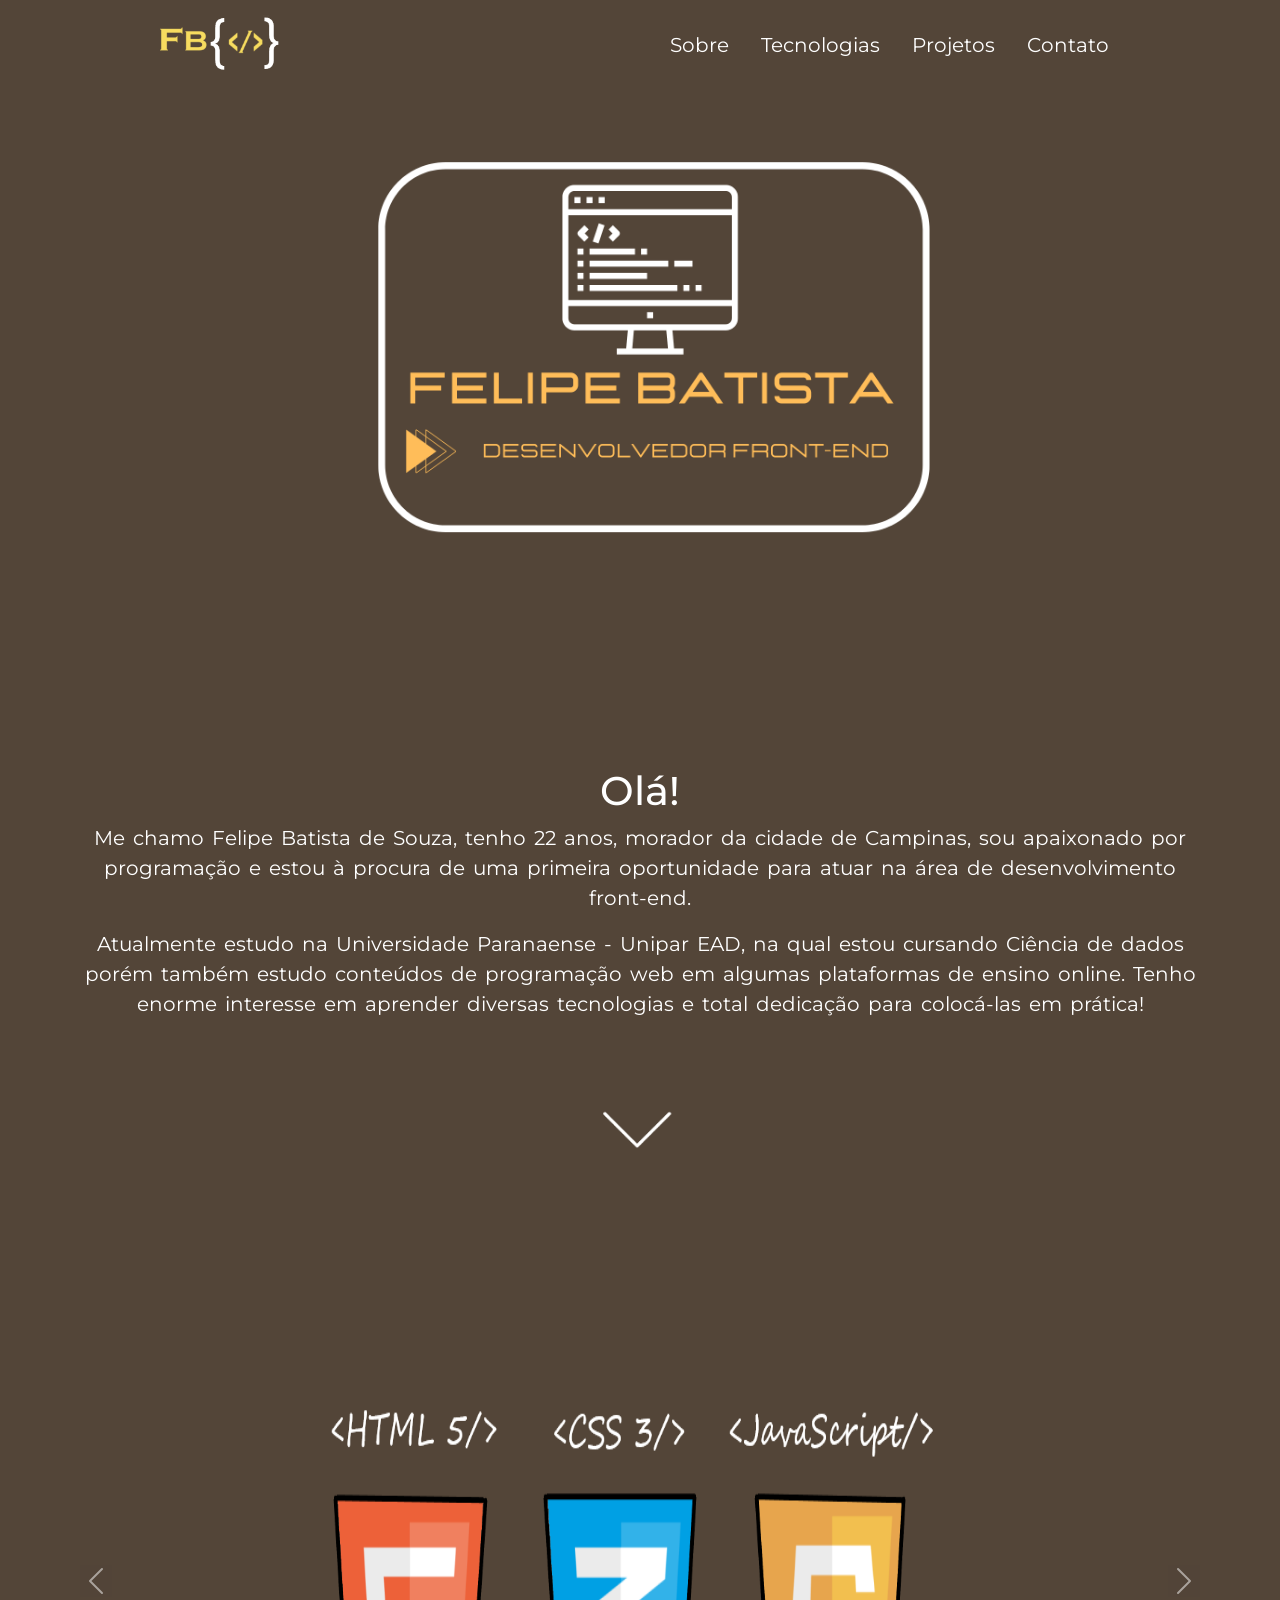
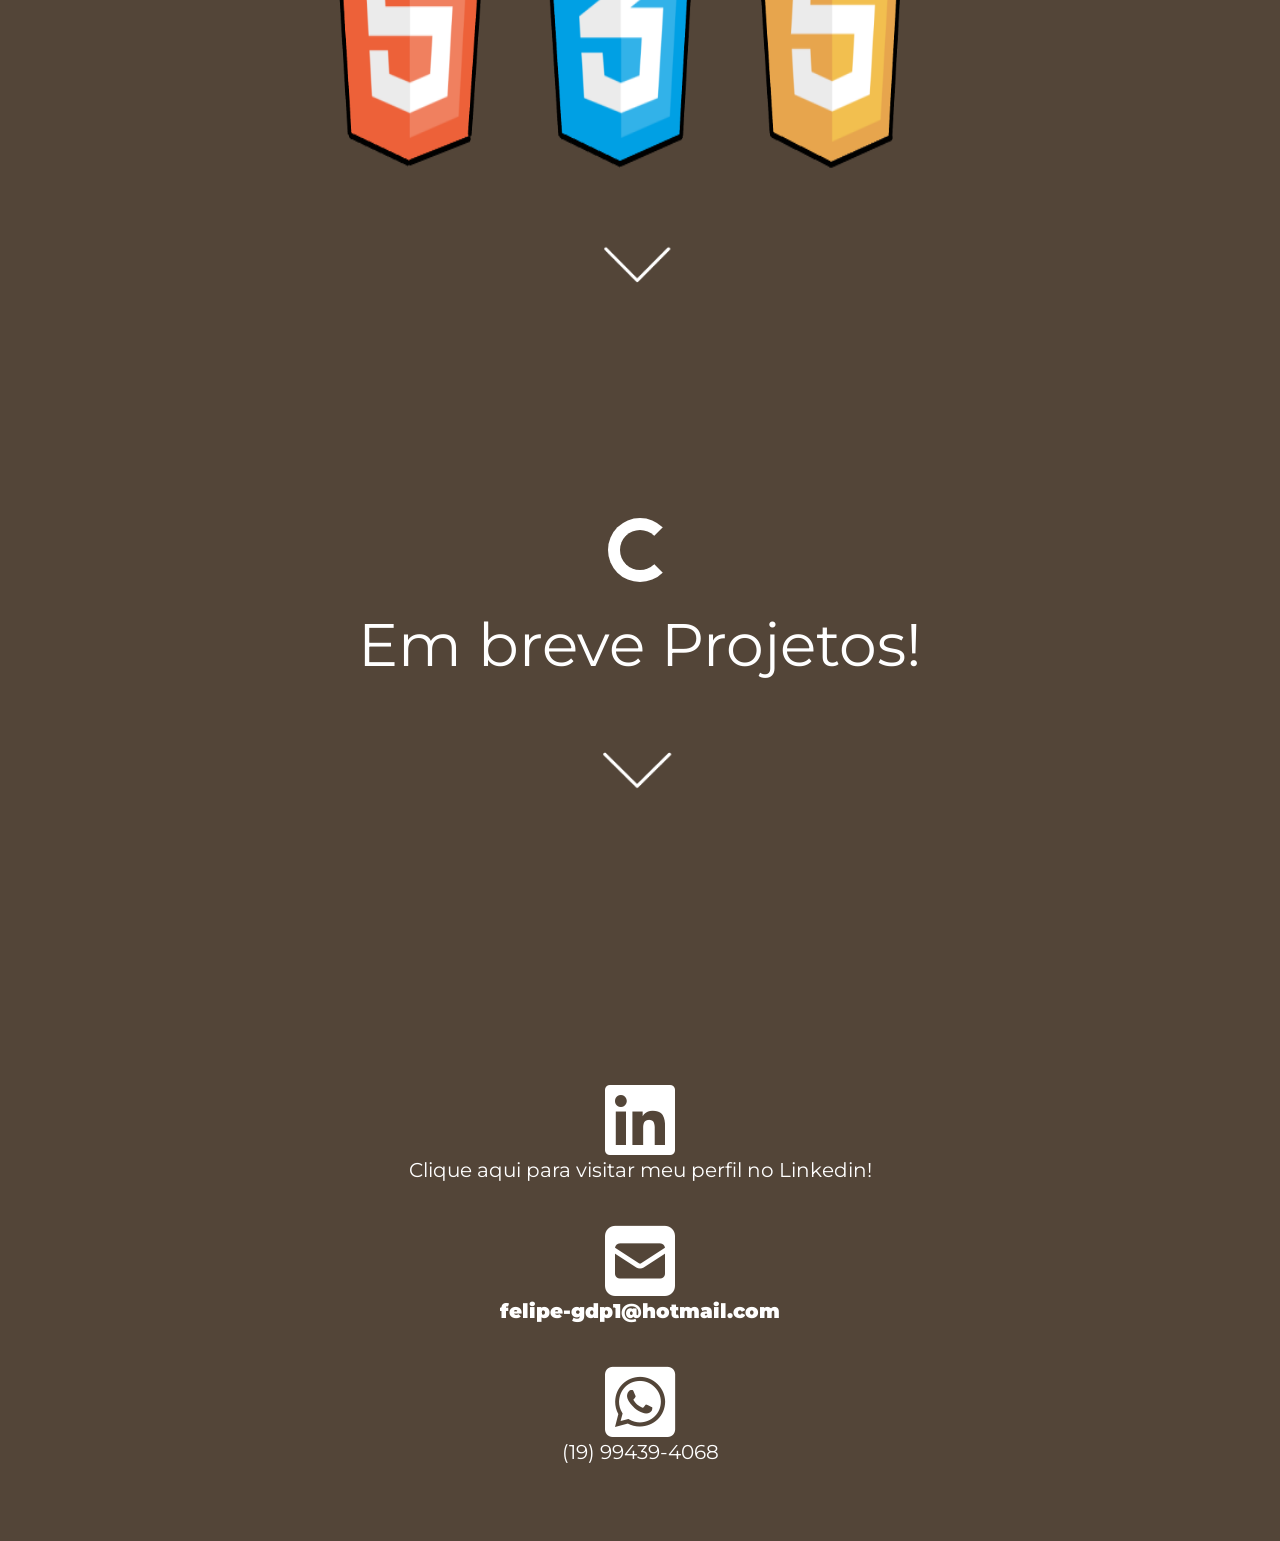
==== index.html @ 4b080d8e "ajuste da imagem do carrossel 1" ====
<!DOCTYPE html>
<html lang="pt-br">
<head>
    <meta charset="UTF-8">
    <meta http-equiv="X-UA-Compatible" content="IE=edge">
    <meta name="viewport" content="width=device-width, initial-scale=1.0">
    <!-- link CSS -->
    <link rel="stylesheet" href="./css/style.css">
    <!-- CSS Bootstrap -->
    <link href="https://cdn.jsdelivr.net/npm/bootstrap@5.1.3/dist/css/bootstrap.min.css" rel="stylesheet" integrity="sha384-1BmE4kWBq78iYhFldvKuhfTAU6auU8tT94WrHftjDbrCEXSU1oBoqyl2QvZ6jIW3" crossorigin="anonymous">
    <!-- Font Awesome -->
    <link rel="stylesheet" href="./fontawesome/css/all.min.css">
    <!-- Lib Text CSS-->
    <link rel="stylesheet" href="https://unpkg.com/aos@next/dist/aos.css" />
    <script src="./index.js" defer></script>
    <title>Felipe Batista</title>
</head>
<body>
    <header id="home" class="header" data-aos="fade-down" data-aos-duration="2000">
            <a class="navbar-brand logo" href="curriculo.html" >
              <img src="./images/LOGO.FELIPE_resized 2.png" alt="logoFelipe" class="logoFelipe img-fluid">
            </a>
            <nav class="navbar" >
                  <ul class="nav justify-content-end">
                    <li class="nav-item">
                      <a class="nav-link" href="#about">Sobre</a>
                    </li>
                    <li class="nav-item">
                      <a class="nav-link" href="#technologies">Tecnologias</a>
                    </li>
                    <li class="nav-item">
                      <a class="nav-link" href="#projects">Projetos</a>
                    </li>
                    <li class="nav-item">
                      <a class="nav-link" href="#contact">Contato</a>
                    </li>
                  </ul>              
            </nav>
    </header>

    <!-- Imagem de fundo -->
    <div class="container-fluid">
        <div class="container" data-aos="fade-right" data-aos-duration="2000">
            <img src="./images/backgroundCurriculum.png" alt="" class="backgroundImage img-fluid">
        </div>
    </div>

    <!-- Primeira parte da página -->
    <div id="about" class="container-fluid">
        <div class="container">
            <h1 class="text-center" data-aos="fade-right" data-aos-duration="2000">Olá!</h1>
            <p class="text-center aboutFelipe" data-aos="fade-right" data-aos-duration="3000">
            Me chamo Felipe Batista de Souza, tenho 22 anos, morador da cidade de Campinas, sou apaixonado por programação e estou à procura de uma primeira oportunidade para atuar na área de desenvolvimento front-end.
            </p>
            <p class="text-center aboutFelipe" data-aos="fade-right" data-aos-duration="3000">
                Atualmente estudo na Universidade Paranaense - Unipar EAD, na qual estou cursando Ciência de dados porém também estudo conteúdos de programação web em algumas plataformas de ensino online. Tenho enorme interesse em aprender diversas tecnologias e total dedicação para colocá-las em prática!
            </p>
        </div>
        <div class="container text-center" data-aos="fade-right" data-aos-duration="2000">
          <a href="#technologies">
            <img src="./images/arrowDown.gif" alt="arrowDown" class="arrowDown">
          </a>
      </div>
        
    </div>

    <!-- Segunda parte da página -->
    <div id="technologies" >
        <div id="carouselExample" class="carousel slide">
            <div class="carousel-inner">
              <div class="carousel-item active">
                <div class="container carouselItem1">
                    <img src="./images/carouselimage.png" class="d-block w-90  carouselImg" alt="..." data-aos="fade-right" data-aos-duration="2000">
                    <div class="container text-center" data-aos="fade-right" data-aos-duration="2000">
                      <a href="#projects">
                          <img src="./images/arrowDown.gif" alt="arrowDown" class="arrowDown">
                      </a>
                  </div>
                </div>
                
              </div>
              <div class="carousel-item">
                <div class="container carouselItem2">
                    <p class="text-center carouselDesc">
                        Aluno do curso Programador Full Stack Javascript da  OneBitCode, onde completei os módulos HTML5, CSS3 (ambos com 2:30 horas), CSS moderno (Media Query, Flexbox e Grid), JavaScript (lógica de programação e DOM). 
                    </p>
                    <p class="text-center carouselDesc">
                        Atualmente estou no meio do módulo de Javascript moderno, aprendendo a deixar o código mais elegante com recursos modernos da linguagem, após isso verei orientação a objetos e ReactJS para poder concluir a trilha de front-end.
                    </p>
                    <div class="container text-center" data-aos="fade-right" data-aos-duration="2000">
                        <a href="#projects">
                            <img src="./images/arrowDown.gif" alt="arrowDown" class="arrowDown">
                        </a>
                    </div>
                </div>
              </div>
              <div class="carousel-item">
                    <div class="container moreTech text-center">
                    <div class="sassDesc">
                      <i class="fa-brands fa-sass sassIcon" ></i>
                      <p>➢ Além das tecnologias já citadas, também tive um módulo de Sass, o qual pratiquei bastante ao longo do mesmo criando páginas para estudo.</p></i>
                    </div>
                    <div class="bootstrapDesc">
                      <i class="fa-brands fa-bootstrap bootstrapIcon" ></i>
                      <p>➢ Após o módulo de Sass tive contato com o Bootstrap, suas classes mais importantes e como utilizá-lo em uma página web.</p>
                      <div class="container text-center" data-aos="fade-right" data-aos-duration="2000">
                        <a href="#projects">
                            <img src="./images/arrowDown.gif" alt="arrowDown" class="arrowDown">
                        </a>
                    </div>
                    </div>
                    
                </div>
              </div>
              <div class="carousel-item">
                <div class="certificateContent text-center">
                  <h1>Certificados:</h1>
                <div class="container techBtn">
                <button type="button" id="button1">➢ HTML5</button>
                <button type="button" id="button2">➢ CSS3</button>
                <button type="button" id="button3">➢ JavaScript</button>
                <button type="button" id="button4">➢ JavaScript DOM</button>
                <button type="button" id="button5">➢ Minicamp programação básica - XP Educação</button>
                <div class="container text-center" data-aos="fade-right" data-aos-duration="2000">
                  <a href="#projects">
                      <img src="./images/arrowDown.gif" alt="arrowDown" class="arrowDown">
                  </a>
                </div>
                <div id="imagemModal" class="modal">
                  <span class="fechar" onclick="closeImage()">&times;</span>
                  <img class="modal-content" id="imagem" alt="imagem">
                </div>
        
                </div>
              </div>
            </div>
            <button class="carousel-control-prev" type="button" data-bs-target="#carouselExample" data-bs-slide="prev">
              <span class="carousel-control-prev-icon" aria-hidden="true"></span>
              <span class="visually-hidden">Previous</span>
            </button>
            <button class="carousel-control-next" type="button" data-bs-target="#carouselExample" data-bs-slide="next">
              <span class="carousel-control-next-icon" aria-hidden="true"></span>
              <span class="visually-hidden">Next</span>
            </button>
          </div>
    </div>

    <!-- Terceira parte da página -->
    <div id="projects" class="container-fluid">
      <div class="containerSpinner text-center" data-aos="fade-down" data-aos-duration="2000">
        <div class="spinner-border" role="status">
          <span class="visually-hidden">Loading...</span>
        </div>
        <p data-aos="fade-right" data-aos-duration="2000">Em breve Projetos!</p>
        <div class="container text-center" data-aos="fade-right" data-aos-duration="2000">
          <a href="#contact">
              <img src="./images/arrowDown.gif" alt="arrowDown" class="arrowDown">
          </a>
      </div>
      </div>
    </div>

    <!-- Última parte do menu -->
    <div id="contact" class="container-fluid">
      <div class="containerContact text-center" data-aos="fade-right" data-aos-duration="2000">
        <div class="contactIcons">
          <i class="fa-brands fa-linkedin linkedinIcon"><p><a href="https://www.linkedin.com/in/felipe-batista-ds" rel="noopener" target="_blank">Clique aqui para visitar meu perfil no Linkedin!</a></p>
          </i>
        </div>
        <div class="contactIcons">
          <i class="fa-solid fa-square-envelope emailIcon"><p>felipe-gdp1@hotmail.com</p></i>
        </div>
        <div class="contactIcons">
          <i class="fa-brands fa-square-whatsapp whatsappIcon">
            <p>(19) 99439-4068</p> 
          </i>
        </div>
      </div>
    </div>                        

    <!-- Script Bootstrap -->
    <script src="https://cdn.jsdelivr.net/npm/bootstrap@5.1.3/dist/js/bootstrap.bundle.min.js" integrity="sha384-ka7Sk0Gln4gmtz2MlQnikT1wXgYsOg+OMhuP+IlRH9sENBO0LRn5q+8nbTov4+1p" crossorigin="anonymous"></script> 

    <!-- Lib Text Script -->
    <script src="https://unpkg.com/aos@next/dist/aos.js"></script>
    <script>
      AOS.init();
    </script>
    
</body>
</html>
---- css/style.css ----
@import url("https://fonts.googleapis.com/css2?family=Montserrat:ital@1&display=swap");
* {
  background-color: #534538;
  color: white;
  box-sizing: border-box;
  margin: 0;
  padding: 0;
  font-family: "Montserrat", sans-sefif;
}

.header {
  width: 100%;
  display: flex;
  justify-content: space-around;
  align-items: center;
  gap: 60px;
  flex-wrap: wrap;
  position: fixed;
  z-index: 1000;
  height: 90px;
}
.header .logo {
  width: 10%;
  height: 60px;
  margin-bottom: 10px;
}
.header .navbar ul li a {
  text-decoration: none;
  color: white;
  font-size: 20px;
  gap: 80px;
  padding-top: 50 px;
}
.header .navbar ul li a:hover {
  border-bottom: white;
}
.header .navbar ul li a:active {
  font-weight: bold;
}

.backgroundImage {
  width: 80%;
  height: 100%;
  margin-left: 10%;
  margin-top: 10%;
}

#about {
  height: 100%;
  padding-top: 12%;
}
#about .aboutFelipe {
  font-size: 20px;
  word-spacing: 3px;
}
#about .arrowDown {
  width: 20%;
  padding-top: 30px;
}

#technologies {
  width: 100%;
  height: 20%;
  padding-top: 60px;
}
#technologies .arrowDown {
  width: 20%;
}

.carouselImg {
  width: 50vw;
  height: 52vh;
  margin-left: 21%;
  margin-top: 8%;
}

.carouselItem2 {
  height: 60vh;
  margin-top: 12%;
}
.carouselItem2 .carouselDesc {
  font-size: 20px;
  padding-top: 10px;
}
.carouselItem2 .arrowDown {
  padding-top: 50px;
}

.moreTech {
  height: 90vh;
  margin-top: 2%;
}
.moreTech .sassIcon {
  font-size: 70px;
}
.moreTech .sassDesc {
  height: 30vh;
  font-size: 18px;
  padding-top: 5%;
  margin: 0;
}
.moreTech .sassDesc p {
  margin: 0;
}
.moreTech .bootstrapIcon {
  font-size: 70px;
}
.moreTech .bootstrapDesc {
  height: 30vh;
  font-size: 18px;
  margin-top: 10px;
}
.moreTech .bootstrapDesc p {
  margin: 0;
}
.moreTech .arrowDown {
  height: 15vh;
  margin-top: 30px;
  width: auto;
}

.certificateContent {
  width: auto;
  height: 90vh;
  display: grid;
  align-items: center;
  justify-content: center;
}
.certificateContent h1 {
  font-size: 40px;
  padding-top: 50px;
  margin-top: 10px;
}

.techBtn {
  display: flex;
  flex-direction: column;
  gap: 10px;
  font-size: 20px;
  margin-bottom: 20%;
}
.techBtn .certificateImage {
  display: none;
  height: 100vh;
}
.techBtn button {
  padding: 8px;
  border: 1px solid;
  border-radius: 9px;
  font-weight: bold;
  width: 50%;
  margin-left: 24%;
}
.techBtn button:hover {
  background-color: white;
  color: black;
  border: 2px solid black;
}
.techBtn .modal {
  display: none;
  position: fixed;
  z-index: 1;
  padding-top: 80px;
  padding-right: 50px;
  padding-left: 50px;
  margin-left: 340px;
  left: 0;
  top: 0;
  width: 100vw;
  max-width: 50%;
  height: 100vh;
  overflow: auto;
  background-color: rgb(0, 0, 0);
  background-color: rgba(0, 0, 0, 0.9);
}
.techBtn .modal-content {
  margin: 0 auto;
  display: block;
  height: auto;
  max-width: 100%;
  text-align: center;
}
.techBtn .fechar {
  color: #fff;
  float: inline-end;
  font-size: 30px;
  font-weight: bold;
  background-color: transparent;
  cursor: pointer;
}
.techBtn .fechar:hover,
.techBtn .fechar:focus {
  color: #999;
  text-decoration: none;
  cursor: pointer;
}

#projects {
  height: 30%;
  font-size: 60px;
  padding-top: 15%;
}
#projects .spinner-border {
  height: 4rem;
  width: 4rem;
  font-size: 50px;
}
#projects .arrowDown {
  width: 20%;
}

#contact {
  height: 40%;
  margin-top: 20%;
}
#contact .containerContact {
  display: flex;
  flex-direction: column;
  gap: 25px;
  font-size: 15px;
  padding-bottom: 5%;
}
#contact .linkedinIcon {
  font-size: 80px;
}
#contact .linkedinIcon p {
  font-size: 20px;
}
#contact .linkedinIcon a {
  text-decoration: none;
  color: white;
}
#contact .linkedinIcon a:hover {
  background-color: white;
  color: black;
  border: 2px solid white;
  border-radius: 15px;
}
#contact .emailIcon {
  font-size: 80px;
}
#contact .emailIcon p {
  font-size: 20px;
}
#contact .whatsappIcon {
  font-size: 80px;
}
#contact .whatsappIcon p {
  font-size: 20px;
}
#contact .whatsappIcon a {
  text-decoration: none;
  color: white;
}
#contact .whatsappIcon a:hover {
  background-color: white;
  color: black;
  border: 2px solid white;
  border-radius: 15px;
}

@media (max-width: 1024px) {
  body {
    overflow-x: hidden;
  }
  .aboutFelipe {
    font-size: 15px !important;
    margin: 0;
  }
  .carouselImg {
    margin-left: 23%;
  }
  .carouselItem2 {
    height: 100vh;
    margin-bottom: auto;
    font-size: 8px !important;
  }
  .carouselItem2 .carouselDesc {
    font-size: 15px;
    width: 50%;
    margin-left: 25%;
  }
  .bootstrapIcon {
    font-size: 80px !important;
    margin: 0 !important;
  }
  .bootstrapDesc {
    height: 80vh;
    width: 80vw;
    margin-top: 20px;
    font-size: 20px !important;
  }
  .sassIcon {
    font-size: 80px !important;
  }
  .sassDesc {
    height: 80vh;
    width: 80vw;
    margin-bottom: 30px;
    font-size: 20px !important;
  }
  .moreTech {
    display: flex;
    flex-direction: column;
    justify-content: space-evenly;
    align-items: center;
    margin-bottom: 20%;
  }
  .certificateContent {
    font-size: 20px;
  }
  .certificateContent h1 {
    font-size: 35px;
  }
  .techBtn {
    gap: 5px;
  }
  .techBtn button {
    padding: 3px;
    font-size: 15px;
    width: 30%;
    margin-left: 35%;
  }
  .modal {
    margin-left: 260px !important;
    padding-top: 100px !important;
  }
  #projects p {
    font-size: 40px;
  }
  #contact {
    height: 100vh;
    padding-top: 10%;
  }
  #contact .containerContact {
    display: flex;
    flex-direction: column;
    gap: 10px;
    font-size: 25px;
  }
  #contact .linkedinIcon {
    font-size: 60px;
  }
  #contact .linkedinIcon p {
    font-size: 20px;
  }
  #contact .linkedinIcon a {
    text-decoration: none;
    color: white;
  }
  #contact .linkedinIcon a:hover {
    background-color: white;
    color: black;
    border: 2px solid white;
    border-radius: 15px;
  }
  #contact .emailIcon {
    font-size: 60px;
  }
  #contact .emailIcon p {
    font-size: 20px;
  }
  #contact .whatsappIcon {
    font-size: 60px;
  }
  #contact .whatsappIcon p {
    font-size: 20px;
  }
  #contact .whatsappIcon a {
    text-decoration: none;
    color: white;
  }
  #contact .whatsappIcon a:hover {
    background-color: white;
    color: black;
    border: 2px solid white;
    border-radius: 15px;
  }
}
@media (max-width: 768px) {
  .header {
    gap: 10px;
    position: absolute;
    height: 60px;
  }
  .header .logoFelipe {
    width: 100%;
    margin-top: 10%;
  }
  .header .nav-link {
    font-size: 10px;
  }
  .backgroundImage {
    margin-top: 20%;
    padding-right: 20px;
  }
  #about {
    height: 100vh;
  }
  #about .aboutFelipe {
    font-size: 15px !important;
    word-spacing: 3px;
  }
  #about .arrowDown {
    width: 20%;
    padding: 0;
  }
  .carousel-inner {
    height: 100vh;
  }
  .carouselItem1 {
    margin: 0;
    padding-bottom: 30%;
    height: 100vh;
    margin-bottom: 20%;
  }
  .carouselImg {
    margin-left: 23%;
    margin-top: 10% !important;
  }
  .carouselItem2 {
    height: 100vh;
    margin: 0;
    margin-top: 8%;
  }
  .carouselItem2 .carouselDesc {
    font-size: 15px;
    width: 80vw;
    padding-left: 60px;
  }
  .sassIcon {
    font-size: 70px !important;
  }
  .bootstrapIcon {
    font-size: 70px !important;
  }
  .sassDesc {
    font-size: 15px !important;
  }
  .bootstrapDesc {
    font-size: 15px !important;
    margin-bottom: auto;
  }
  .techBtn button {
    width: 40vw;
    margin-left: 28%;
  }
  .techBtn button .arrowDown {
    padding: 0;
  }
  .modal {
    margin-left: 200px !important;
    padding: 0 !important;
    padding-top: 40px !important;
  }
  #projects p {
    font-size: 40px;
  }
  #contact {
    margin-top: 30%;
  }
}
@media (max-width: 425px) {
  .header {
    display: grid;
    position: absolute;
  }
  .header .navbar {
    padding-right: 6%;
  }
  .header .logo {
    margin-left: 170px;
    width: 20vw;
  }
  .header .nav-link {
    font-size: 15px;
    width: 40vw;
  }
  .header .nav-link:hover {
    font-size: 20px;
  }
  .backgroundImage {
    width: 100%;
    padding-right: 80px;
    height: 100vh;
    margin-top: 60%;
  }
  #about {
    height: 100vh;
  }
  #about .aboutFelipe {
    font-size: 13px !important;
    word-spacing: 3px;
    padding-top: 10px;
    padding-bottom: 0;
  }
  #about .arrowDown {
    width: 20%;
    padding: 0;
  }
  .carouselImg {
    width: 90vw;
    height: 250px;
    padding-left: 20px;
    margin-top: 15%;
  }
  .carouselItem2 {
    height: 100vh;
    margin-top: 0;
  }
  .carouselItem2 .carouselDesc {
    font-size: 15px;
    width: 80vw;
    padding-right: 7px;
    margin: 0;
  }
  .carouselItem2 .arrowDown {
    padding-bottom: 30%;
  }
  .moreTech {
    margin: 0;
  }
  .sassIcon {
    font-size: 50px;
  }
  .sassDesc {
    font-size: 15px !important;
    margin-bottom: 50px !important;
  }
  .bootstrapIcon {
    font-size: 50px;
  }
  .bootstrapDesc {
    font-size: 15px !important;
    padding-bottom: 60px !important;
  }
  .certificateContent {
    font-size: 20px;
  }
  .certificateContent h1 {
    font-size: 20px;
  }
  .modal {
    margin-left: 0px !important;
    padding: 0 !important;
    padding-top: 40px !important;
    height: 100% !important;
    max-width: 100% !important;
  }
  #projects {
    height: 100vh;
    font-size: 30px;
    padding-top: 80px;
  }
  #projects .spinner-border {
    height: 3rem;
    width: 3rem;
    font-size: 30px;
  }
  #projects .arrowDown {
    width: 20%;
  }
  #contact {
    height: 100vh;
    padding-top: 12%;
  }
  #contact .containerContact {
    display: flex;
    flex-direction: column;
    gap: 10px;
    font-size: 25px;
  }
  #contact .linkedinIcon {
    font-size: 80px;
  }
  #contact .linkedinIcon p {
    font-size: 20px;
  }
  #contact .linkedinIcon a {
    text-decoration: none;
    color: white;
  }
  #contact .linkedinIcon a:hover {
    background-color: white;
    color: black;
    border: 2px solid white;
    border-radius: 15px;
  }
  #contact .emailIcon {
    font-size: 80px;
  }
  #contact .emailIcon p {
    font-size: 20px;
  }
  #contact .whatsappIcon {
    font-size: 80px;
  }
  #contact .whatsappIcon p {
    font-size: 20px;
  }
  #contact .whatsappIcon a {
    text-decoration: none;
    color: white;
  }
  #contact .whatsappIcon a:hover {
    background-color: white;
    color: black;
    border: 2px solid white;
    border-radius: 15px;
  }
}
@media (max-width: 375px) {
  .header {
    position: absolute;
  }
  .header .navbar {
    padding: 0;
  }
  .header .logo {
    margin-left: 130px;
    width: 30vw;
  }
  .header .nav-link {
    font-size: 16px !important;
    width: 20vw;
    margin-right: 100px;
  }
  .backgroundImage {
    height: 100%;
    width: 100%;
    margin-top: 80%;
    padding-right: 20%;
  }
  #about {
    height: 100vh;
    padding-top: 10%;
  }
  #about .aboutFelipe {
    font-size: 14px !important;
    word-spacing: 3px;
    padding-top: 2px;
    padding-bottom: 0;
  }
  #about .arrowDown {
    width: 20%;
    padding-bottom: 10%;
  }
  .carouselImg {
    width: 90%;
    margin-left: 6%;
    height: 250px;
    margin-top: 20%;
  }
  .carouselItem1 .arrowDown {
    margin-top: 30px;
  }
  .carouselItem2 {
    margin-bottom: 30%;
    height: 70vh;
  }
  .carouselItem2 .carouselDesc {
    font-size: 13px;
    width: 80vw;
    padding-right: 10px;
    margin: 0;
  }
  #projects {
    margin-top: 20%;
  }
  #contact {
    height: 80vh;
  }
  #contact .containerContact {
    display: flex;
    flex-direction: column;
    gap: 8px;
  }
  #contact .linkedinIcon {
    font-size: 60px;
  }
  #contact .linkedinIcon p {
    font-size: 15px;
  }
  #contact .linkedinIcon a {
    text-decoration: none;
    color: white;
  }
  #contact .linkedinIcon a:hover {
    background-color: white;
    color: black;
    border: 2px solid white;
    border-radius: 15px;
  }
  #contact .emailIcon {
    font-size: 60px;
  }
  #contact .emailIcon p {
    font-size: 15px;
  }
  #contact .whatsappIcon {
    font-size: 60px;
  }
  #contact .whatsappIcon p {
    font-size: 15px;
  }
  #contact .whatsappIcon a {
    text-decoration: none;
    color: white;
  }
  #contact .whatsappIcon a:hover {
    background-color: white;
    color: black;
    border: 2px solid white;
    border-radius: 15px;
  }
}

/*# sourceMappingURL=style.css.map */
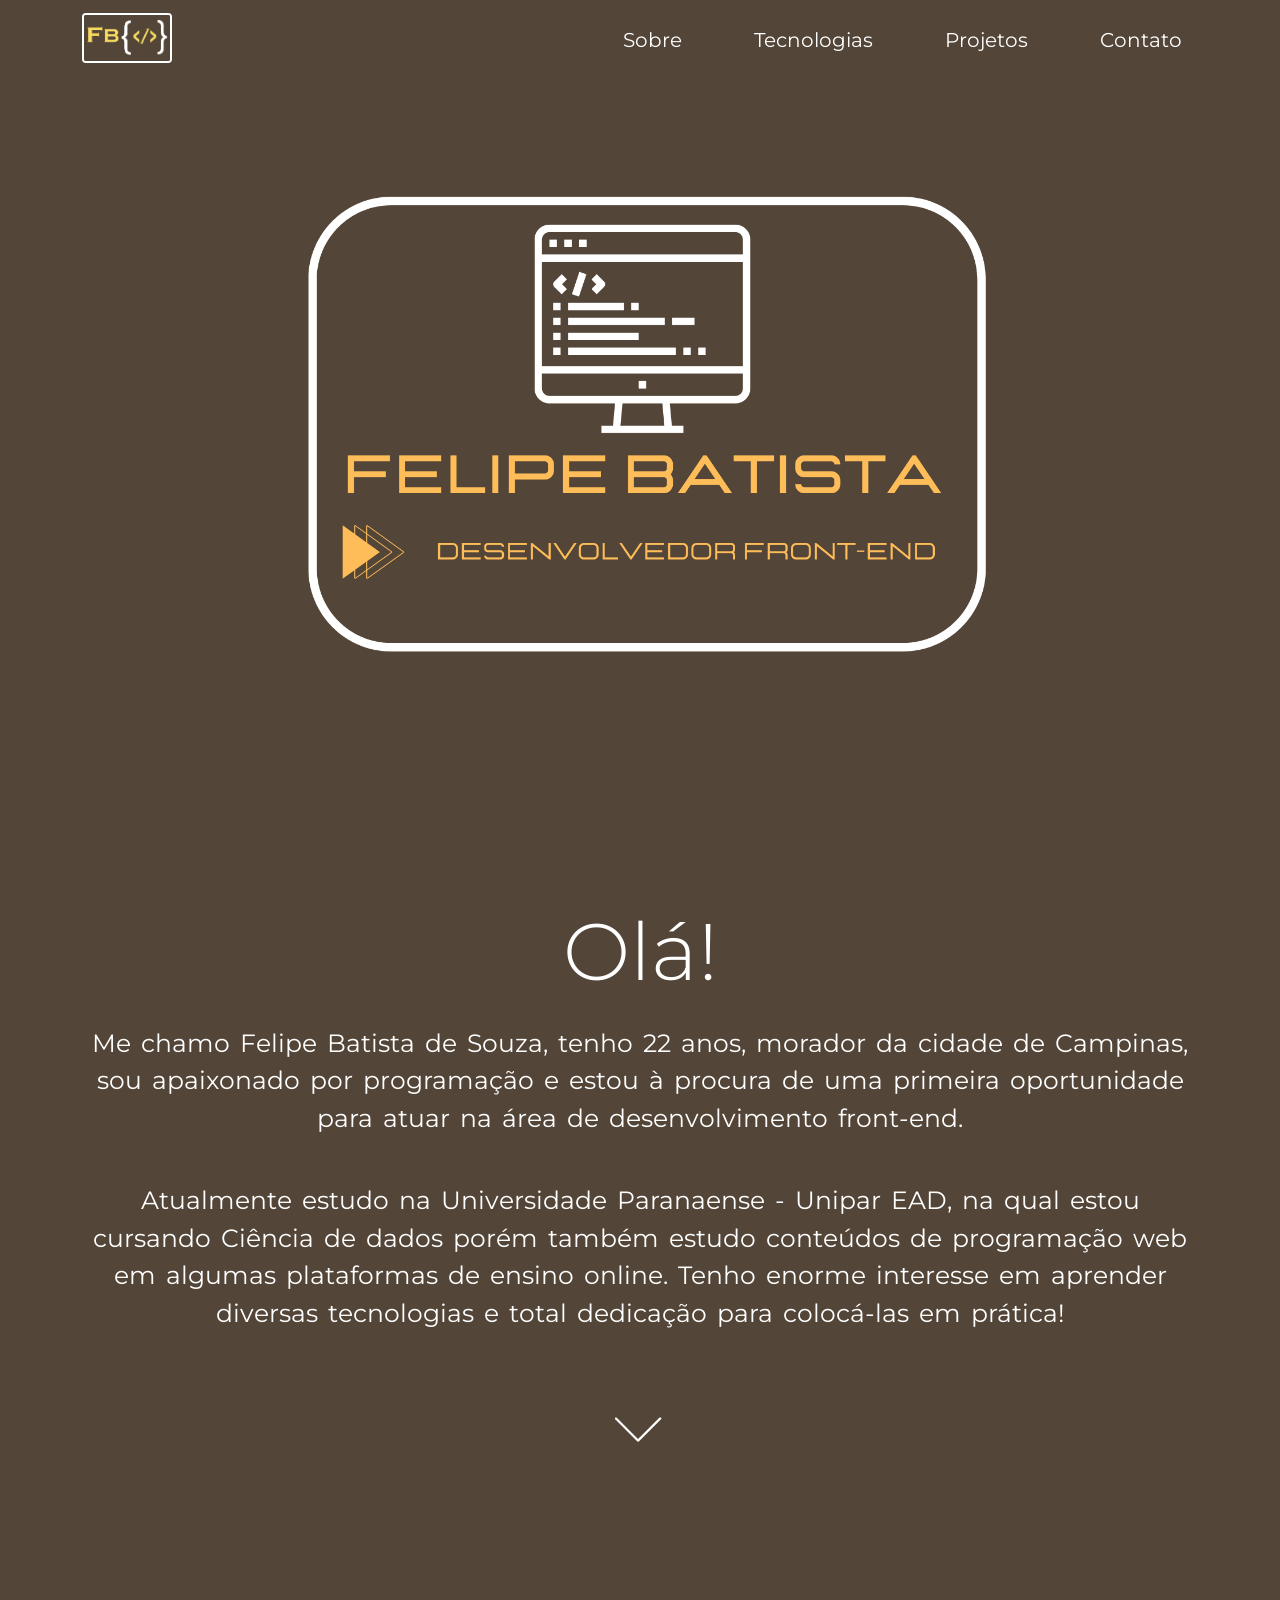
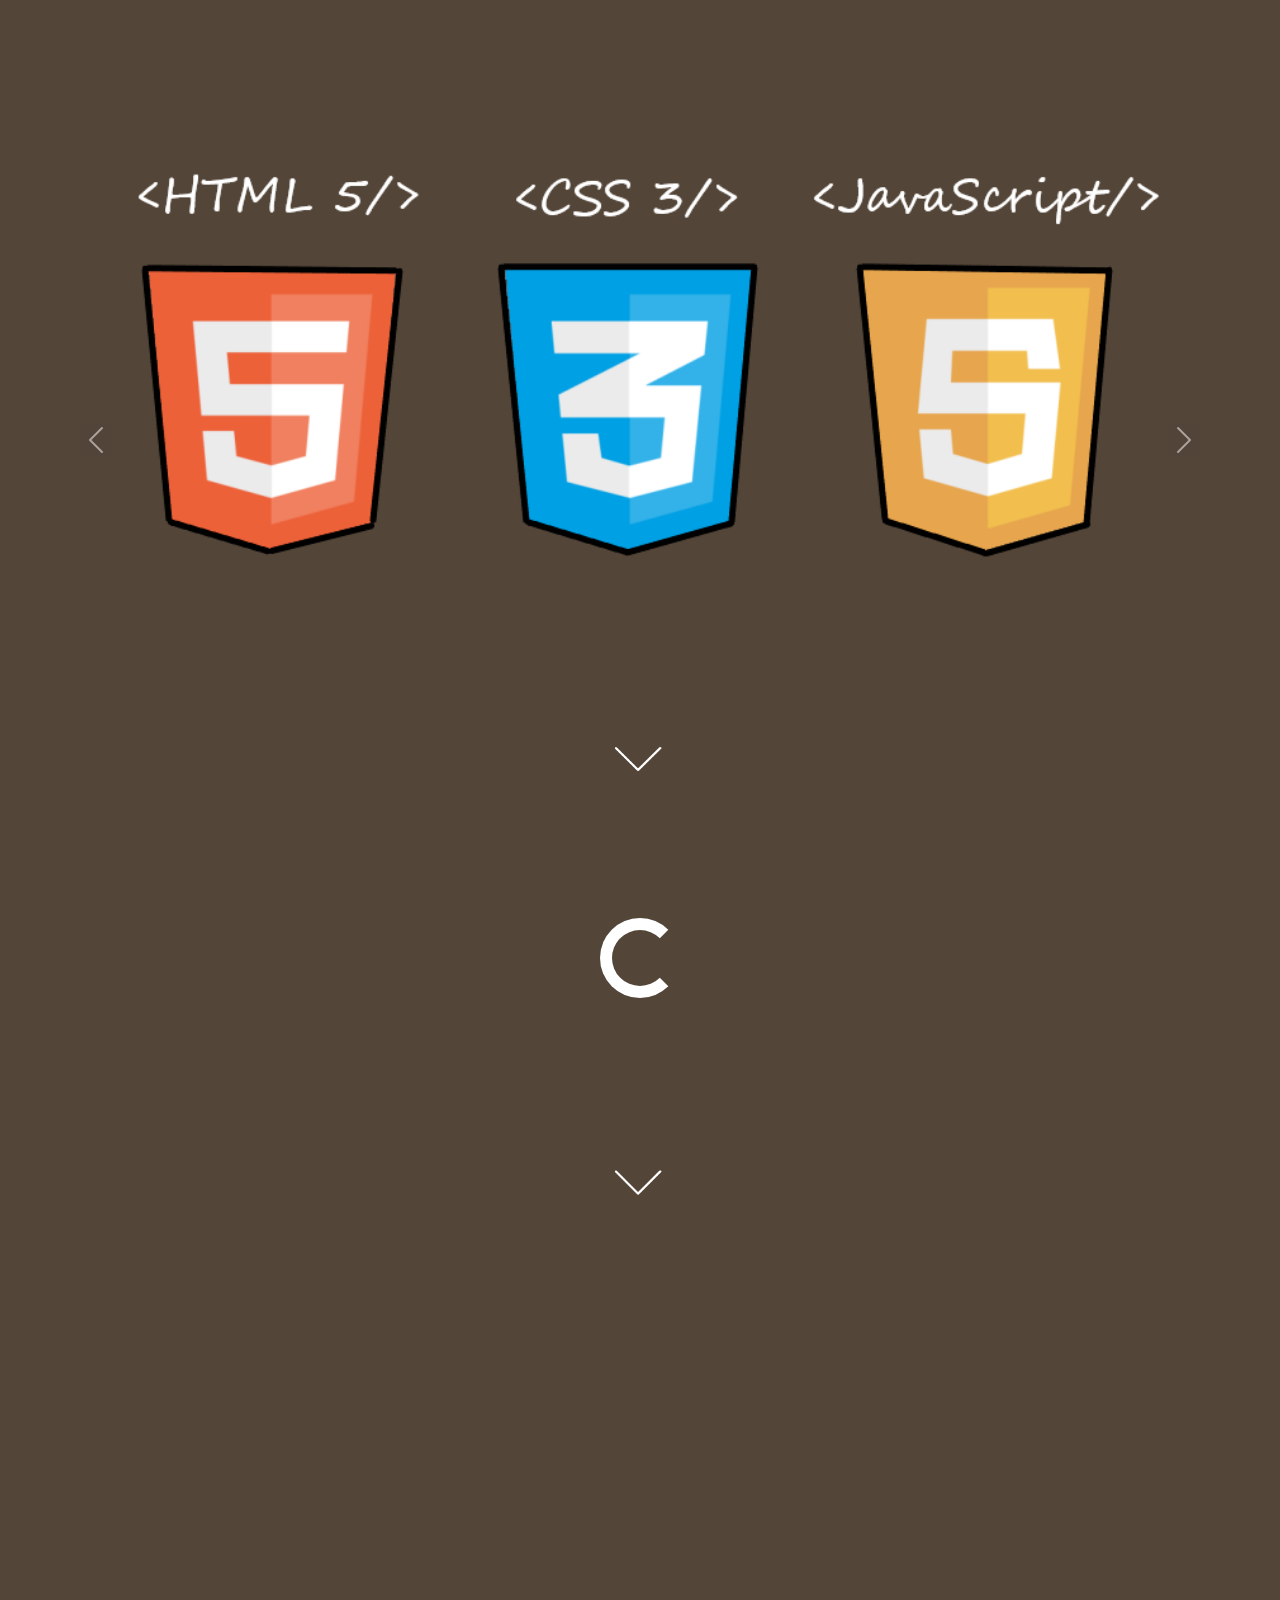
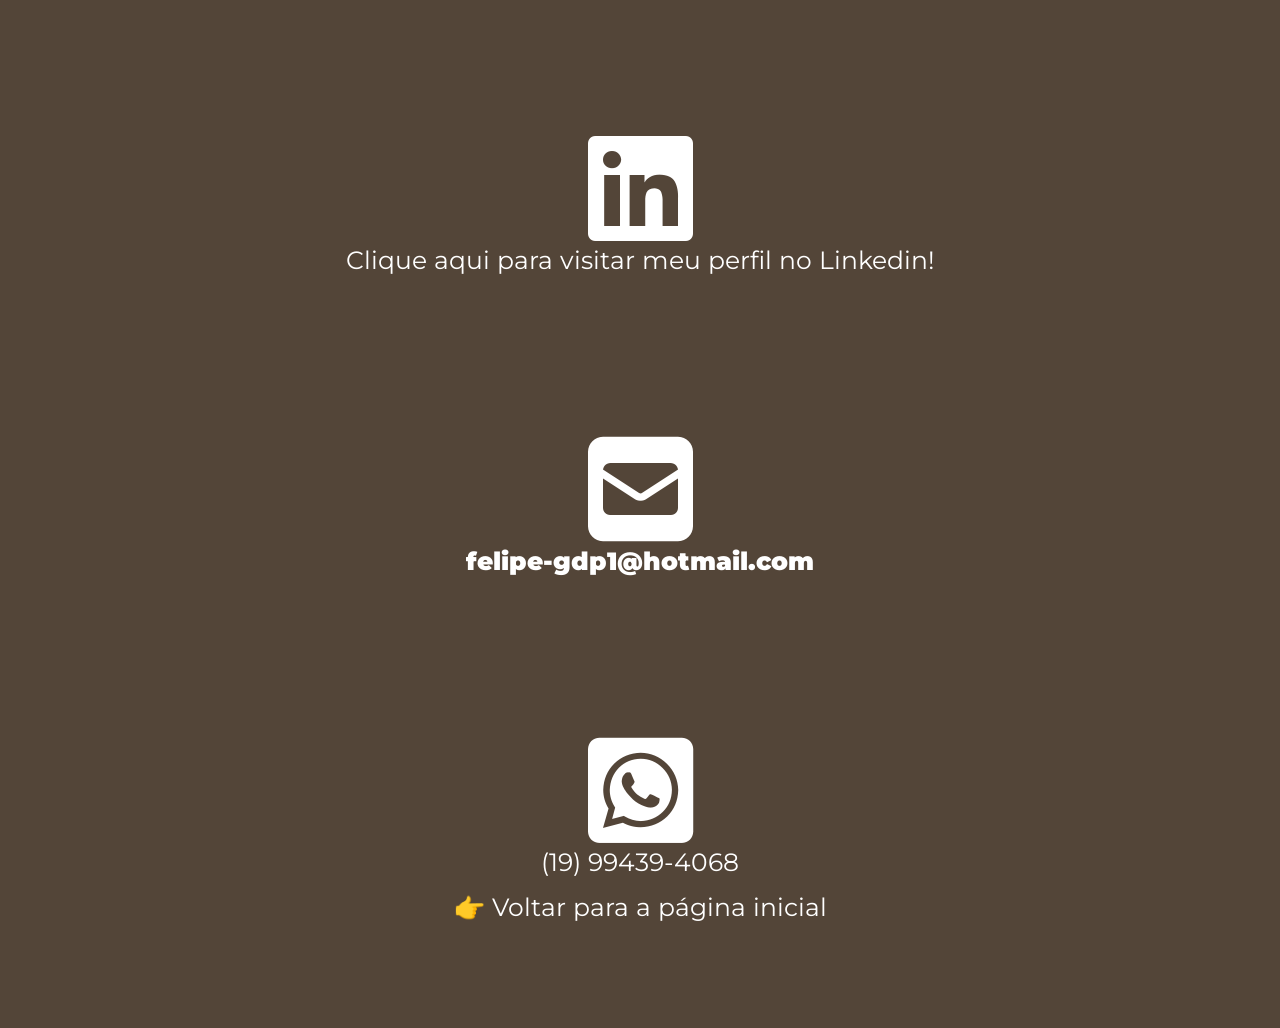
==== commit ab6f3bbe: "Renomeação da pagina html" ====
--- a/index.html
+++ b/index.html
@@ -12,15 +12,15 @@
     <link rel="stylesheet" href="./fontawesome/css/all.min.css">
     <!-- Lib Text CSS-->
     <link rel="stylesheet" href="https://unpkg.com/aos@next/dist/aos.css" />
-    <script src="./index.js" defer></script>
     <title>Felipe Batista</title>
 </head>
 <body>
-    <header id="home" class="header" data-aos="fade-down" data-aos-duration="2000">
-            <a class="navbar-brand logo" href="curriculo.html" >
-              <img src="./images/LOGO.FELIPE_resized 2.png" alt="logoFelipe" class="logoFelipe img-fluid">
-            </a>
-            <nav class="navbar" >
+    <header id="home" class="header">
+            <nav class="navbar" data-aos="fade-down" data-aos-duration="2000">
+                <div class="container">
+                  <a class="navbar-brand logo" href="curriculo.html">
+                    <img src="./images/LOGO.FELIPE_resized 2.png" alt="logoFelipe" class="logoFelipe img-fluid">
+                  </a>
                   <ul class="nav justify-content-end">
                     <li class="nav-item">
                       <a class="nav-link" href="#about">Sobre</a>
@@ -34,7 +34,8 @@
                     <li class="nav-item">
                       <a class="nav-link" href="#contact">Contato</a>
                     </li>
-                  </ul>              
+                  </ul>  
+                </div>
             </nav>
     </header>
 
@@ -45,7 +46,7 @@
         </div>
     </div>
 
-    <!-- Primeira parte da página -->
+    <!-- Primeira parte do menu -->
     <div id="about" class="container-fluid">
         <div class="container">
             <h1 class="text-center" data-aos="fade-right" data-aos-duration="2000">Olá!</h1>
@@ -55,37 +56,36 @@
             <p class="text-center aboutFelipe" data-aos="fade-right" data-aos-duration="3000">
                 Atualmente estudo na Universidade Paranaense - Unipar EAD, na qual estou cursando Ciência de dados porém também estudo conteúdos de programação web em algumas plataformas de ensino online. Tenho enorme interesse em aprender diversas tecnologias e total dedicação para colocá-las em prática!
             </p>
+            <div class="container text-center" data-aos="fade-right" data-aos-duration="2000">
+                <a href="#technologies">
+                  <img src="./images/arrowDown.gif" alt="arrowDown" class="arrowDown">
+                </a>
+            </div>
         </div>
-        <div class="container text-center" data-aos="fade-right" data-aos-duration="2000">
-          <a href="#technologies">
-            <img src="./images/arrowDown.gif" alt="arrowDown" class="arrowDown">
-          </a>
-      </div>
         
     </div>
 
-    <!-- Segunda parte da página -->
-    <div id="technologies" >
+    <!-- Segunda parte do menu -->
+    <div id="technologies" class="container-fluid">
         <div id="carouselExample" class="carousel slide">
             <div class="carousel-inner">
               <div class="carousel-item active">
-                <div class="container carouselItem1">
-                    <img src="./images/carouselimage.png" class="d-block w-90  carouselImg" alt="..." data-aos="fade-right" data-aos-duration="2000">
-                    <div class="container text-center" data-aos="fade-right" data-aos-duration="2000">
-                      <a href="#projects">
-                          <img src="./images/arrowDown.gif" alt="arrowDown" class="arrowDown">
-                      </a>
-                  </div>
+                <div class="container">
+                    <img src="./images/carouselimage.png" class="d-block w-100 carouselImg" alt="..." data-aos="fade-right" data-aos-duration="2000">
                 </div>
-                
+                <div class="container text-center" data-aos="fade-right" data-aos-duration="2000">
+                    <a href="#projects">
+                        <img src="./images/arrowDown.gif" alt="arrowDown" class="arrowDown">
+                    </a>
+                </div>
               </div>
               <div class="carousel-item">
                 <div class="container carouselItem2">
                     <p class="text-center carouselDesc">
-                        Aluno do curso Programador Full Stack Javascript da  OneBitCode, onde completei os módulos HTML5, CSS3 (ambos com 2:30 horas), CSS moderno (Media Query, Flexbox e Grid), JavaScript (lógica de programação e DOM). 
+                        Aluno do curso Programador Full Stack Javascript da  OneBitCode, onde completei os módulos HTML5, CSS3 (ambos com 2:30 horas) e CSS moderno (Media Query, Flexbox e Grid). 
                     </p>
                     <p class="text-center carouselDesc">
-                        Atualmente estou no meio do módulo de Javascript moderno, aprendendo a deixar o código mais elegante com recursos modernos da linguagem, após isso verei orientação a objetos e ReactJS para poder concluir a trilha de front-end.
+                        Atualmente estou no meio do módulo de Javascript, aprimorando a lógica de programação para avançar na manipulação do DOM, orientação a objetos, ReactJS para poder fazer projetos mais completos.
                     </p>
                     <div class="container text-center" data-aos="fade-right" data-aos-duration="2000">
                         <a href="#projects">
@@ -97,41 +97,21 @@
               <div class="carousel-item">
                     <div class="container moreTech text-center">
                     <div class="sassDesc">
-                      <i class="fa-brands fa-sass sassIcon" ></i>
+                      <i class="fa-brands fa-sass sassIcon" >➢</i>
                       <p>➢ Além das tecnologias já citadas, também tive um módulo de Sass, o qual pratiquei bastante ao longo do mesmo criando páginas para estudo.</p></i>
                     </div>
                     <div class="bootstrapDesc">
-                      <i class="fa-brands fa-bootstrap bootstrapIcon" ></i>
-                      <p>➢ Após o módulo de Sass tive contato com o Bootstrap, suas classes mais importantes e como utilizá-lo em uma página web.</p>
-                      <div class="container text-center" data-aos="fade-right" data-aos-duration="2000">
-                        <a href="#projects">
-                            <img src="./images/arrowDown.gif" alt="arrowDown" class="arrowDown">
-                        </a>
+                      <i class="fa-brands fa-bootstrap bootstrapIcon" >➢</i>
+                      <p>Após o módulo de Sass tive contato com o Bootstrap, suas classes mais importantes e como usá-las e juntá-lo com o Sass.</p>
                     </div>
+                    <div class="container text-center" data-aos="fade-right" data-aos-duration="2000">
+                      <a href="#projects">
+                          <img src="./images/arrowDown.gif" alt="arrowDown" class="arrowDown">
+                      </a>
+                  </div>
                     </div>
                     
-                </div>
-              </div>
-              <div class="carousel-item">
-                <div class="certificateContent text-center">
-                  <h1>Certificados:</h1>
-                <div class="container techBtn">
-                <button type="button" id="button1">➢ HTML5</button>
-                <button type="button" id="button2">➢ CSS3</button>
-                <button type="button" id="button3">➢ JavaScript</button>
-                <button type="button" id="button4">➢ JavaScript DOM</button>
-                <button type="button" id="button5">➢ Minicamp programação básica - XP Educação</button>
-                <div class="container text-center" data-aos="fade-right" data-aos-duration="2000">
-                  <a href="#projects">
-                      <img src="./images/arrowDown.gif" alt="arrowDown" class="arrowDown">
-                  </a>
-                </div>
-                <div id="imagemModal" class="modal">
-                  <span class="fechar" onclick="closeImage()">&times;</span>
-                  <img class="modal-content" id="imagem" alt="imagem">
-                </div>
-        
-                </div>
+                
               </div>
             </div>
             <button class="carousel-control-prev" type="button" data-bs-target="#carouselExample" data-bs-slide="prev">
@@ -145,7 +125,7 @@
           </div>
     </div>
 
-    <!-- Terceira parte da página -->
+    <!-- Terceira parte do menu -->
     <div id="projects" class="container-fluid">
       <div class="containerSpinner text-center" data-aos="fade-down" data-aos-duration="2000">
         <div class="spinner-border" role="status">
@@ -173,6 +153,7 @@
         <div class="contactIcons">
           <i class="fa-brands fa-square-whatsapp whatsappIcon">
             <p>(19) 99439-4068</p> 
+            <p><a href="#home">👉 Voltar para a página inicial</a></p>
           </i>
         </div>
       </div>
--- a/css/style.css
+++ b/css/style.css
@@ -2,716 +2,331 @@
 * {
   background-color: #534538;
   color: white;
-  box-sizing: border-box;
-  margin: 0;
+  overflow-x: hidden !important;
+}
+
+.container-fluid {
+  padding: 0 !important;
+  overflow-x: hidden !important;
+}
+
+.header {
+  background-color: #534538;
+  height: 15vh;
+  width: 100%;
+}
+
+.header .logo:hover {
+  background-color: transparent;
+}
+
+.navbar .nav-link {
+  color: white;
+  font-size: 20px;
+  font-family: "Montserrat", sans-sefif;
+  gap: 30px;
+  padding-bottom: 4px;
+}
+
+.navbar a {
+  color: white;
+}
+
+.navbar a:hover {
+  background-color: white;
+  color: black;
+  border-radius: 3px;
+  font-size: 25px;
+}
+
+.navbar ul {
+  gap: 40px;
+}
+
+.logoFelipe {
+  width: 7vw;
+  height: 7vh;
+  border: 2px solid white;
+  border-radius: 4px;
+}
+
+.backgroundImage {
+  height: 80vh;
+  width: 100%;
+  padding-right: 20px;
+}
+
+#about {
+  width: 100vw;
+  height: 100vh;
+  display: flex;
+  flex-direction: column;
+  align-items: center;
+  justify-content: center;
+}
+
+#about h1 {
+  font-size: 80px;
+  font-family: "Montserrat", sans-sefif;
+  margin: 0;
+  padding-top: 0px;
+  font-weight: 300;
+}
+
+.aboutFelipe {
+  font-size: 25px;
+  padding-top: 25px;
+  font-family: "Montserrat", sans-sefif;
+  margin: 0;
+  word-spacing: 3px;
+  padding-bottom: 20px;
+}
+
+.arrowDown {
+  display: inline-block;
+  width: 12vw;
+  margin-top: 15px;
+  padding-top: 20px;
+  padding-bottom: 30px;
+}
+
+#technologies {
+  padding-top: 130px;
+}
+
+.carouselImg {
+  height: 70vh;
+  width: 50vw;
+  padding-left: 30px;
+  padding-bottom: 90px;
+  padding-top: 40px;
+}
+
+.carouselItem2 {
+  width: 70vw;
+  height: 100vh;
+  display: flex;
+  flex-direction: column;
+  align-items: center;
+  justify-content: center;
+}
+
+.carouselDesc {
+  font-family: "Montserrat", sans-sefif;
+  font-size: 30px;
+  word-spacing: 3px;
+}
+
+.moreTech {
+  height: 100%;
+  padding-bottom: 10px;
+  padding-top: 30px;
+  margin: 0;
+}
+
+.sassIcon {
+  height: 30vh;
+  font-size: 120px;
+  padding-left: 20px;
+  padding-top: 0px;
+  overflow-y: hidden;
+  margin: 0;
+}
+
+.bootstrapIcon {
+  height: 30vh;
+  font-size: 120px;
+  padding-left: 20px;
+  padding-top: 0px;
+  overflow-y: hidden;
+  margin: 0;
+}
+
+.moreTech i {
+  height: 30vh;
+  width: 100vw;
+  display: flex;
+  flex-direction: row;
+  justify-content: flex-start;
+  margin: 0;
+}
+
+.moreTech p {
+  height: 100%;
+  width: 60%;
+  font-size: 30px;
+  font-family: "Montserrat", sans-sefif;
+  padding-top: 70px;
+  padding-left: 10px;
+  margin: auto;
+}
+
+#projects {
+  height: 100vh;
+  width: 100vw;
+  display: flex;
+  flex-direction: column;
+  align-items: center;
+  justify-content: center;
+  gap: 50px;
+}
+
+.containerSpinner {
+  height: 80vh;
+  width: 100vw;
+}
+
+.spinner-border {
+  font-size: 50px;
+  width: 5rem !important;
+  height: 5rem !important;
+  border: 0;
   padding: 0;
-  font-family: "Montserrat", sans-sefif;
-}
-
-.header {
+}
+
+#projects p {
+  font-size: 60px;
+  font-family: "Montserrat", sans-sefif;
+  border: 0;
+}
+
+#contact {
+  height: 100%;
   width: 100%;
-  display: flex;
-  justify-content: space-around;
-  align-items: center;
-  gap: 60px;
-  flex-wrap: wrap;
-  position: fixed;
-  z-index: 1000;
-  height: 90px;
-}
-.header .logo {
-  width: 10%;
-  height: 60px;
-  margin-bottom: 10px;
-}
-.header .navbar ul li a {
+}
+
+.containerContact {
+  height: 100vh;
+  display: flex;
+  flex-direction: column;
+  justify-content: center;
+  gap: 3px;
+}
+
+.linkedinIcon {
+  font-size: 120px;
+}
+
+.containerContact p {
+  height: 5vh;
+  font-size: 25px;
+  font-family: "Montserrat", sans-sefif;
+  margin: 0;
+  overflow-y: hidden;
+}
+
+.containerContact a {
   text-decoration: none;
   color: white;
-  font-size: 20px;
-  gap: 80px;
-  padding-top: 50 px;
-}
-.header .navbar ul li a:hover {
-  border-bottom: white;
-}
-.header .navbar ul li a:active {
-  font-weight: bold;
-}
-
-.backgroundImage {
-  width: 80%;
-  height: 100%;
-  margin-left: 10%;
-  margin-top: 10%;
-}
-
-#about {
-  height: 100%;
-  padding-top: 12%;
-}
-#about .aboutFelipe {
-  font-size: 20px;
-  word-spacing: 3px;
-}
-#about .arrowDown {
-  width: 20%;
-  padding-top: 30px;
-}
-
-#technologies {
-  width: 100%;
-  height: 20%;
-  padding-top: 60px;
-}
-#technologies .arrowDown {
-  width: 20%;
-}
-
-.carouselImg {
-  width: 50vw;
-  height: 52vh;
-  margin-left: 21%;
-  margin-top: 8%;
-}
-
-.carouselItem2 {
-  height: 60vh;
-  margin-top: 12%;
-}
-.carouselItem2 .carouselDesc {
-  font-size: 20px;
-  padding-top: 10px;
-}
-.carouselItem2 .arrowDown {
-  padding-top: 50px;
-}
-
-.moreTech {
-  height: 90vh;
-  margin-top: 2%;
-}
-.moreTech .sassIcon {
-  font-size: 70px;
-}
-.moreTech .sassDesc {
-  height: 30vh;
-  font-size: 18px;
-  padding-top: 5%;
-  margin: 0;
-}
-.moreTech .sassDesc p {
-  margin: 0;
-}
-.moreTech .bootstrapIcon {
-  font-size: 70px;
-}
-.moreTech .bootstrapDesc {
-  height: 30vh;
-  font-size: 18px;
-  margin-top: 10px;
-}
-.moreTech .bootstrapDesc p {
-  margin: 0;
-}
-.moreTech .arrowDown {
-  height: 15vh;
-  margin-top: 30px;
-  width: auto;
-}
-
-.certificateContent {
-  width: auto;
-  height: 90vh;
-  display: grid;
-  align-items: center;
-  justify-content: center;
-}
-.certificateContent h1 {
-  font-size: 40px;
-  padding-top: 50px;
-  margin-top: 10px;
-}
-
-.techBtn {
-  display: flex;
-  flex-direction: column;
-  gap: 10px;
-  font-size: 20px;
-  margin-bottom: 20%;
-}
-.techBtn .certificateImage {
-  display: none;
-  height: 100vh;
-}
-.techBtn button {
-  padding: 8px;
-  border: 1px solid;
-  border-radius: 9px;
-  font-weight: bold;
-  width: 50%;
-  margin-left: 24%;
-}
-.techBtn button:hover {
+}
+
+.containerContact a:hover {
   background-color: white;
   color: black;
-  border: 2px solid black;
-}
-.techBtn .modal {
-  display: none;
-  position: fixed;
-  z-index: 1;
-  padding-top: 80px;
-  padding-right: 50px;
-  padding-left: 50px;
-  margin-left: 340px;
-  left: 0;
-  top: 0;
-  width: 100vw;
-  max-width: 50%;
-  height: 100vh;
-  overflow: auto;
-  background-color: rgb(0, 0, 0);
-  background-color: rgba(0, 0, 0, 0.9);
-}
-.techBtn .modal-content {
-  margin: 0 auto;
-  display: block;
-  height: auto;
-  max-width: 100%;
-  text-align: center;
-}
-.techBtn .fechar {
-  color: #fff;
-  float: inline-end;
-  font-size: 30px;
-  font-weight: bold;
-  background-color: transparent;
-  cursor: pointer;
-}
-.techBtn .fechar:hover,
-.techBtn .fechar:focus {
-  color: #999;
-  text-decoration: none;
-  cursor: pointer;
-}
-
-#projects {
-  height: 30%;
-  font-size: 60px;
-  padding-top: 15%;
-}
-#projects .spinner-border {
-  height: 4rem;
-  width: 4rem;
-  font-size: 50px;
-}
-#projects .arrowDown {
-  width: 20%;
-}
-
-#contact {
-  height: 40%;
-  margin-top: 20%;
-}
-#contact .containerContact {
-  display: flex;
-  flex-direction: column;
-  gap: 25px;
-  font-size: 15px;
-  padding-bottom: 5%;
-}
-#contact .linkedinIcon {
-  font-size: 80px;
-}
-#contact .linkedinIcon p {
-  font-size: 20px;
-}
-#contact .linkedinIcon a {
-  text-decoration: none;
-  color: white;
-}
-#contact .linkedinIcon a:hover {
-  background-color: white;
-  color: black;
-  border: 2px solid white;
-  border-radius: 15px;
-}
-#contact .emailIcon {
-  font-size: 80px;
-}
-#contact .emailIcon p {
-  font-size: 20px;
-}
-#contact .whatsappIcon {
-  font-size: 80px;
-}
-#contact .whatsappIcon p {
-  font-size: 20px;
-}
-#contact .whatsappIcon a {
-  text-decoration: none;
-  color: white;
-}
-#contact .whatsappIcon a:hover {
-  background-color: white;
-  color: black;
-  border: 2px solid white;
-  border-radius: 15px;
+}
+
+.emailIcon {
+  font-size: 120px;
+  overflow-y: hidden;
+}
+
+.whatsappIcon {
+  font-size: 120px;
+}
+
+.contactIcons {
+  width: 100vw;
+  height: 100vh;
 }
 
 @media (max-width: 1024px) {
-  body {
-    overflow-x: hidden;
+  .navbar .nav-link {
+    font-size: 15px;
+  }
+  .backgroundImage {
+    width: 80%;
+    margin-left: 100px;
+  }
+  #about {
+    width: auto;
+    height: 80%;
+  }
+  #about h1 {
+    font-size: 30px;
+  }
+  #about p {
+    font-size: 20px;
+  }
+  .carouselImg {
+    width: 80vw;
+    height: 80vh;
+  }
+  .carouselDesc {
+    font-size: 20px;
+    margin-top: auto;
+  }
+  .moreTech p {
+    font-size: 20px;
+  }
+  .sassIcon {
+    font-size: 90px;
+    padding-left: 40px;
+    padding-top: 50px;
+  }
+  .bootstrapIcon {
+    font-size: 90px;
+    padding-left: 40px;
+    padding-top: 50px;
+  }
+}
+@media (max-width: 768px) {
+  .navbar .nav-link {
+    font-size: 15px;
+  }
+  .navbar a:hover {
+    font-size: 20px;
+    color: white;
   }
   .aboutFelipe {
-    font-size: 15px !important;
-    margin: 0;
-  }
-  .carouselImg {
-    margin-left: 23%;
-  }
-  .carouselItem2 {
-    height: 100vh;
-    margin-bottom: auto;
-    font-size: 8px !important;
-  }
-  .carouselItem2 .carouselDesc {
     font-size: 15px;
-    width: 50%;
-    margin-left: 25%;
-  }
-  .bootstrapIcon {
-    font-size: 80px !important;
-    margin: 0 !important;
-  }
-  .bootstrapDesc {
-    height: 80vh;
-    width: 80vw;
-    margin-top: 20px;
-    font-size: 20px !important;
-  }
-  .sassIcon {
-    font-size: 80px !important;
-  }
-  .sassDesc {
-    height: 80vh;
-    width: 80vw;
-    margin-bottom: 30px;
-    font-size: 20px !important;
-  }
-  .moreTech {
-    display: flex;
-    flex-direction: column;
-    justify-content: space-evenly;
-    align-items: center;
-    margin-bottom: 20%;
-  }
-  .certificateContent {
-    font-size: 20px;
-  }
-  .certificateContent h1 {
-    font-size: 35px;
-  }
-  .techBtn {
-    gap: 5px;
-  }
-  .techBtn button {
-    padding: 3px;
-    font-size: 15px;
-    width: 30%;
-    margin-left: 35%;
-  }
-  .modal {
-    margin-left: 260px !important;
-    padding-top: 100px !important;
-  }
-  #projects p {
-    font-size: 40px;
-  }
-  #contact {
-    height: 100vh;
-    padding-top: 10%;
-  }
-  #contact .containerContact {
-    display: flex;
-    flex-direction: column;
-    gap: 10px;
-    font-size: 25px;
-  }
-  #contact .linkedinIcon {
-    font-size: 60px;
-  }
-  #contact .linkedinIcon p {
-    font-size: 20px;
-  }
-  #contact .linkedinIcon a {
-    text-decoration: none;
-    color: white;
-  }
-  #contact .linkedinIcon a:hover {
-    background-color: white;
-    color: black;
-    border: 2px solid white;
-    border-radius: 15px;
-  }
-  #contact .emailIcon {
-    font-size: 60px;
-  }
-  #contact .emailIcon p {
-    font-size: 20px;
-  }
-  #contact .whatsappIcon {
-    font-size: 60px;
-  }
-  #contact .whatsappIcon p {
-    font-size: 20px;
-  }
-  #contact .whatsappIcon a {
-    text-decoration: none;
-    color: white;
-  }
-  #contact .whatsappIcon a:hover {
-    background-color: white;
-    color: black;
-    border: 2px solid white;
-    border-radius: 15px;
-  }
-}
-@media (max-width: 768px) {
-  .header {
-    gap: 10px;
-    position: absolute;
-    height: 60px;
-  }
-  .header .logoFelipe {
-    width: 100%;
-    margin-top: 10%;
-  }
-  .header .nav-link {
-    font-size: 10px;
-  }
-  .backgroundImage {
-    margin-top: 20%;
-    padding-right: 20px;
+    padding-bottom: 10px;
   }
   #about {
     height: 100vh;
   }
-  #about .aboutFelipe {
-    font-size: 15px !important;
-    word-spacing: 3px;
-  }
-  #about .arrowDown {
-    width: 20%;
-    padding: 0;
-  }
-  .carousel-inner {
-    height: 100vh;
-  }
-  .carouselItem1 {
+  #about h1 {
+    font-size: 40px;
+    padding-bottom: 10px;
+  }
+  .arrowDown {
+    display: inline-block;
+    width: 10vw;
+    padding-top: auto;
+  }
+  .carouselImg {
+    height: 80vh;
+  }
+  .carouselDesc {
+    font-size: 20px;
+    width: 80%;
+  }
+  .moreTech {
+    height: 50vh !important;
+    width: 300px;
+    padding: auto;
+  }
+  .sassIcon {
+    font-size: 80px;
+  }
+  .moreTech i {
+    padding-left: 30px;
+  }
+  .moreTech p {
+    font-size: 20px;
+  }
+  .bootstrapIcon {
+    font-size: 80px;
     margin: 0;
-    padding-bottom: 30%;
-    height: 100vh;
-    margin-bottom: 20%;
-  }
-  .carouselImg {
-    margin-left: 23%;
-    margin-top: 10% !important;
-  }
-  .carouselItem2 {
-    height: 100vh;
-    margin: 0;
-    margin-top: 8%;
-  }
-  .carouselItem2 .carouselDesc {
-    font-size: 15px;
-    width: 80vw;
-    padding-left: 60px;
-  }
-  .sassIcon {
-    font-size: 70px !important;
-  }
-  .bootstrapIcon {
-    font-size: 70px !important;
-  }
-  .sassDesc {
-    font-size: 15px !important;
-  }
-  .bootstrapDesc {
-    font-size: 15px !important;
-    margin-bottom: auto;
-  }
-  .techBtn button {
-    width: 40vw;
-    margin-left: 28%;
-  }
-  .techBtn button .arrowDown {
-    padding: 0;
-  }
-  .modal {
-    margin-left: 200px !important;
-    padding: 0 !important;
-    padding-top: 40px !important;
-  }
-  #projects p {
-    font-size: 40px;
-  }
-  #contact {
-    margin-top: 30%;
-  }
-}
-@media (max-width: 425px) {
-  .header {
-    display: grid;
-    position: absolute;
-  }
-  .header .navbar {
-    padding-right: 6%;
-  }
-  .header .logo {
-    margin-left: 170px;
-    width: 20vw;
-  }
-  .header .nav-link {
-    font-size: 15px;
-    width: 40vw;
-  }
-  .header .nav-link:hover {
-    font-size: 20px;
-  }
-  .backgroundImage {
-    width: 100%;
-    padding-right: 80px;
-    height: 100vh;
-    margin-top: 60%;
-  }
-  #about {
-    height: 100vh;
-  }
-  #about .aboutFelipe {
-    font-size: 13px !important;
-    word-spacing: 3px;
-    padding-top: 10px;
-    padding-bottom: 0;
-  }
-  #about .arrowDown {
-    width: 20%;
-    padding: 0;
-  }
-  .carouselImg {
-    width: 90vw;
-    height: 250px;
-    padding-left: 20px;
-    margin-top: 15%;
-  }
-  .carouselItem2 {
-    height: 100vh;
-    margin-top: 0;
-  }
-  .carouselItem2 .carouselDesc {
-    font-size: 15px;
-    width: 80vw;
-    padding-right: 7px;
-    margin: 0;
-  }
-  .carouselItem2 .arrowDown {
-    padding-bottom: 30%;
-  }
-  .moreTech {
-    margin: 0;
-  }
-  .sassIcon {
-    font-size: 50px;
-  }
-  .sassDesc {
-    font-size: 15px !important;
-    margin-bottom: 50px !important;
-  }
-  .bootstrapIcon {
-    font-size: 50px;
-  }
-  .bootstrapDesc {
-    font-size: 15px !important;
-    padding-bottom: 60px !important;
-  }
-  .certificateContent {
-    font-size: 20px;
-  }
-  .certificateContent h1 {
-    font-size: 20px;
-  }
-  .modal {
-    margin-left: 0px !important;
-    padding: 0 !important;
-    padding-top: 40px !important;
-    height: 100% !important;
-    max-width: 100% !important;
-  }
-  #projects {
-    height: 100vh;
-    font-size: 30px;
-    padding-top: 80px;
-  }
-  #projects .spinner-border {
-    height: 3rem;
-    width: 3rem;
-    font-size: 30px;
-  }
-  #projects .arrowDown {
-    width: 20%;
-  }
-  #contact {
-    height: 100vh;
-    padding-top: 12%;
-  }
-  #contact .containerContact {
-    display: flex;
-    flex-direction: column;
-    gap: 10px;
-    font-size: 25px;
-  }
-  #contact .linkedinIcon {
-    font-size: 80px;
-  }
-  #contact .linkedinIcon p {
-    font-size: 20px;
-  }
-  #contact .linkedinIcon a {
-    text-decoration: none;
-    color: white;
-  }
-  #contact .linkedinIcon a:hover {
-    background-color: white;
-    color: black;
-    border: 2px solid white;
-    border-radius: 15px;
-  }
-  #contact .emailIcon {
-    font-size: 80px;
-  }
-  #contact .emailIcon p {
-    font-size: 20px;
-  }
-  #contact .whatsappIcon {
-    font-size: 80px;
-  }
-  #contact .whatsappIcon p {
-    font-size: 20px;
-  }
-  #contact .whatsappIcon a {
-    text-decoration: none;
-    color: white;
-  }
-  #contact .whatsappIcon a:hover {
-    background-color: white;
-    color: black;
-    border: 2px solid white;
-    border-radius: 15px;
-  }
-}
-@media (max-width: 375px) {
-  .header {
-    position: absolute;
-  }
-  .header .navbar {
-    padding: 0;
-  }
-  .header .logo {
-    margin-left: 130px;
-    width: 30vw;
-  }
-  .header .nav-link {
-    font-size: 16px !important;
-    width: 20vw;
-    margin-right: 100px;
-  }
-  .backgroundImage {
-    height: 100%;
-    width: 100%;
-    margin-top: 80%;
-    padding-right: 20%;
-  }
-  #about {
-    height: 100vh;
-    padding-top: 10%;
-  }
-  #about .aboutFelipe {
-    font-size: 14px !important;
-    word-spacing: 3px;
-    padding-top: 2px;
-    padding-bottom: 0;
-  }
-  #about .arrowDown {
-    width: 20%;
-    padding-bottom: 10%;
-  }
-  .carouselImg {
-    width: 90%;
-    margin-left: 6%;
-    height: 250px;
-    margin-top: 20%;
-  }
-  .carouselItem1 .arrowDown {
-    margin-top: 30px;
-  }
-  .carouselItem2 {
-    margin-bottom: 30%;
-    height: 70vh;
-  }
-  .carouselItem2 .carouselDesc {
-    font-size: 13px;
-    width: 80vw;
-    padding-right: 10px;
-    margin: 0;
-  }
-  #projects {
-    margin-top: 20%;
-  }
-  #contact {
-    height: 80vh;
-  }
-  #contact .containerContact {
-    display: flex;
-    flex-direction: column;
-    gap: 8px;
-  }
-  #contact .linkedinIcon {
-    font-size: 60px;
-  }
-  #contact .linkedinIcon p {
-    font-size: 15px;
-  }
-  #contact .linkedinIcon a {
-    text-decoration: none;
-    color: white;
-  }
-  #contact .linkedinIcon a:hover {
-    background-color: white;
-    color: black;
-    border: 2px solid white;
-    border-radius: 15px;
-  }
-  #contact .emailIcon {
-    font-size: 60px;
-  }
-  #contact .emailIcon p {
-    font-size: 15px;
-  }
-  #contact .whatsappIcon {
-    font-size: 60px;
-  }
-  #contact .whatsappIcon p {
-    font-size: 15px;
-  }
-  #contact .whatsappIcon a {
-    text-decoration: none;
-    color: white;
-  }
-  #contact .whatsappIcon a:hover {
-    background-color: white;
-    color: black;
-    border: 2px solid white;
-    border-radius: 15px;
   }
 }
 
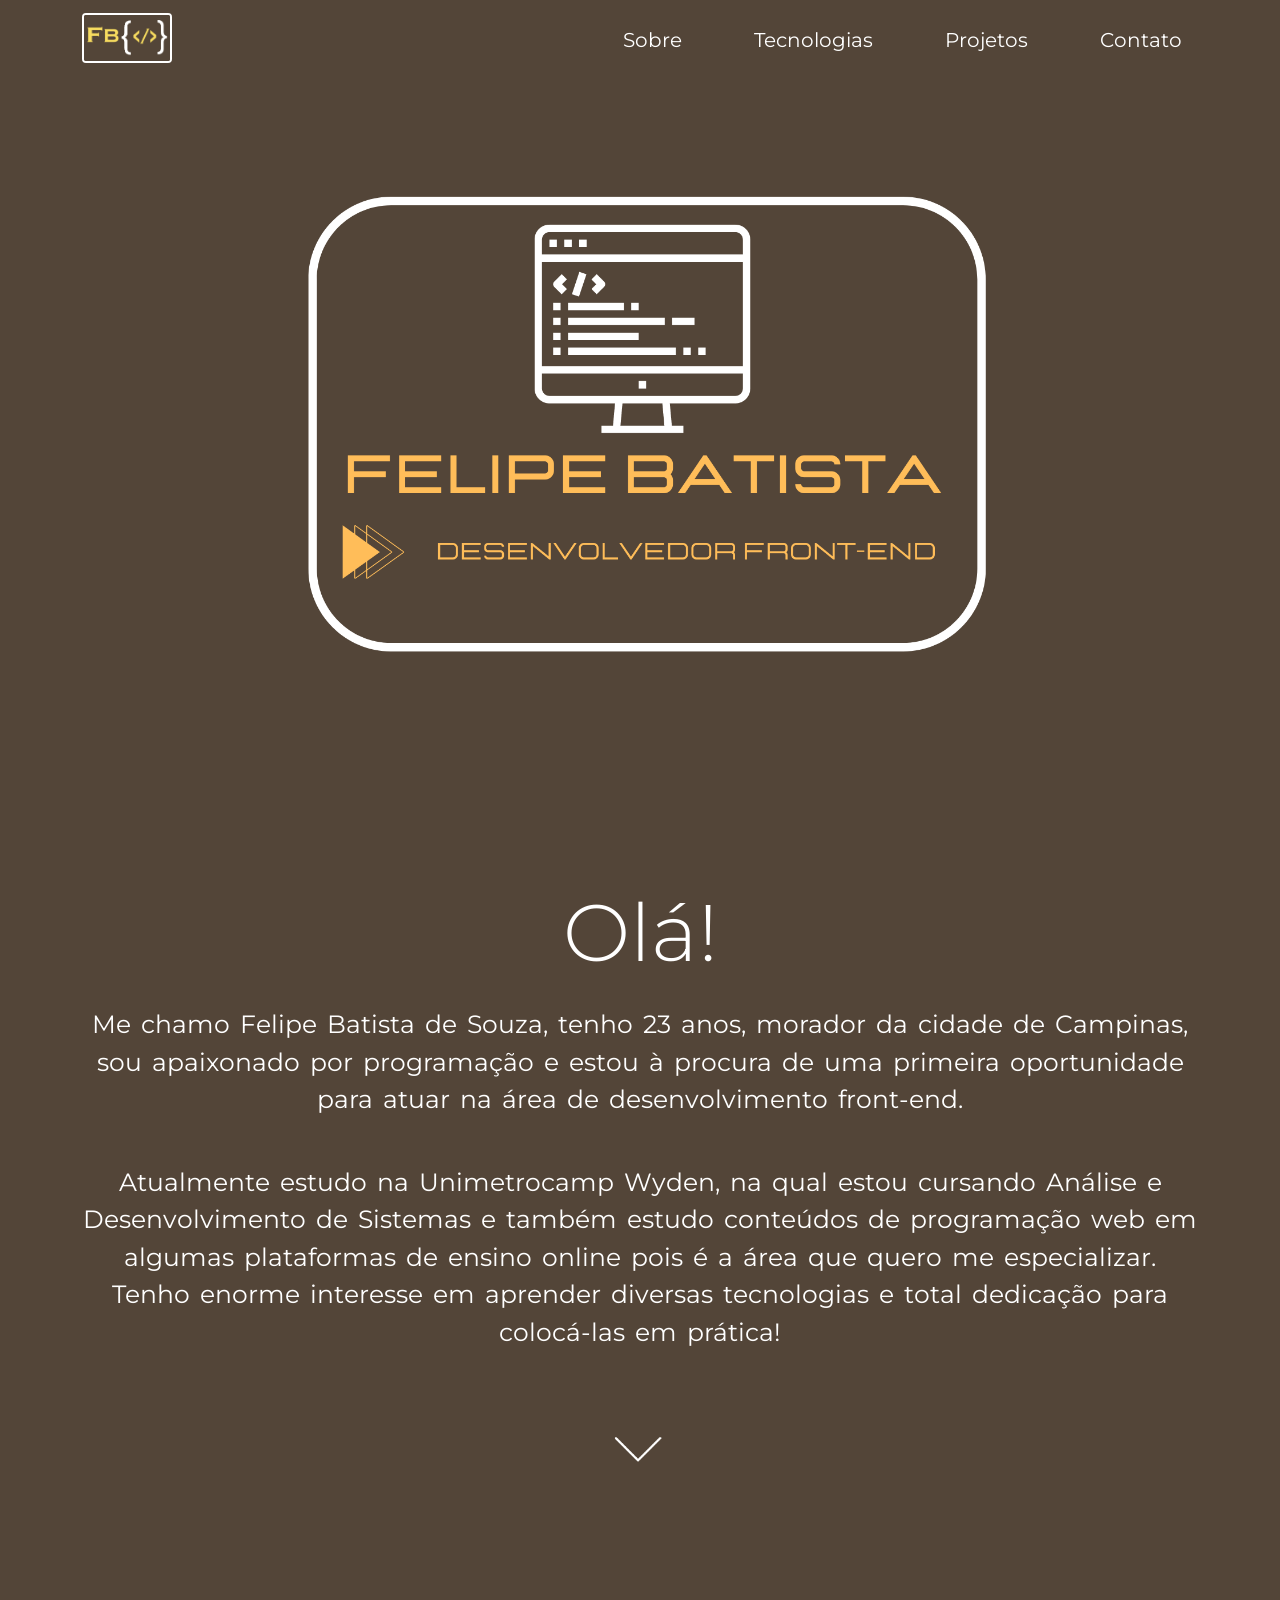
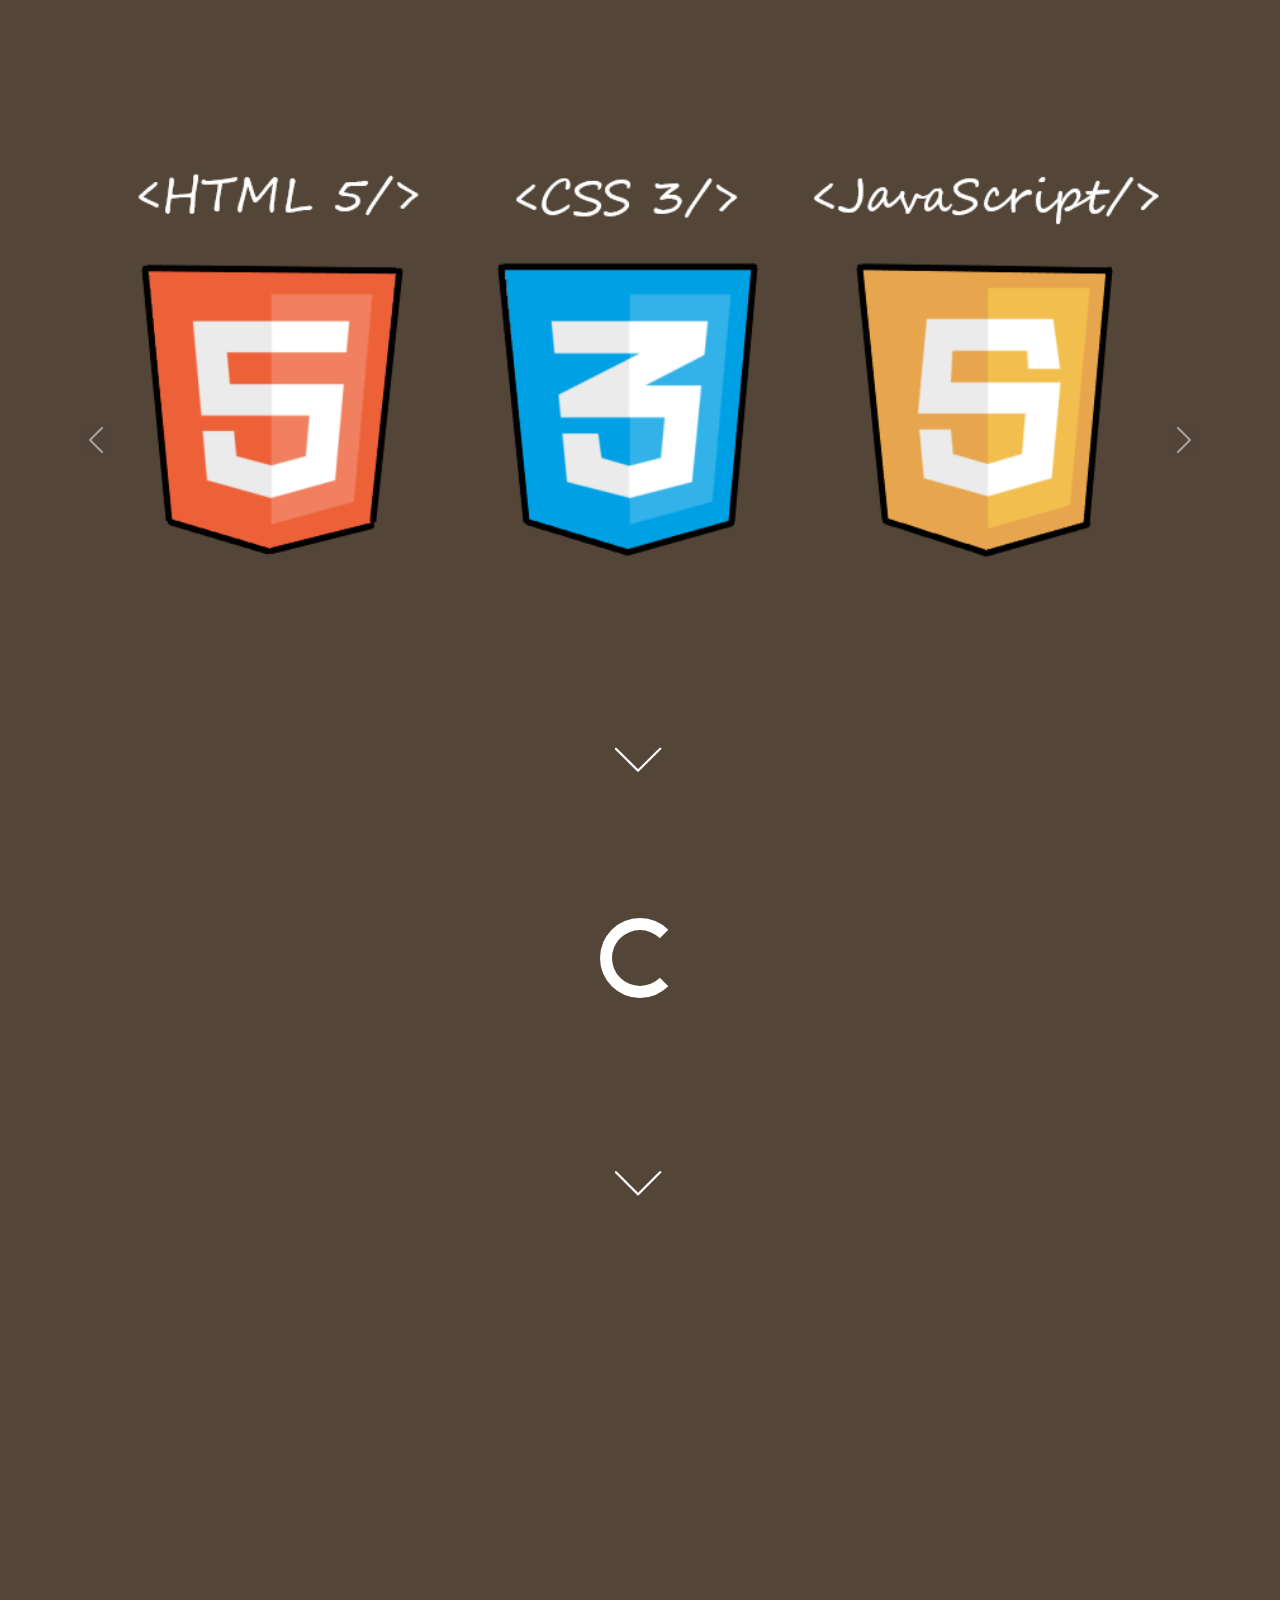
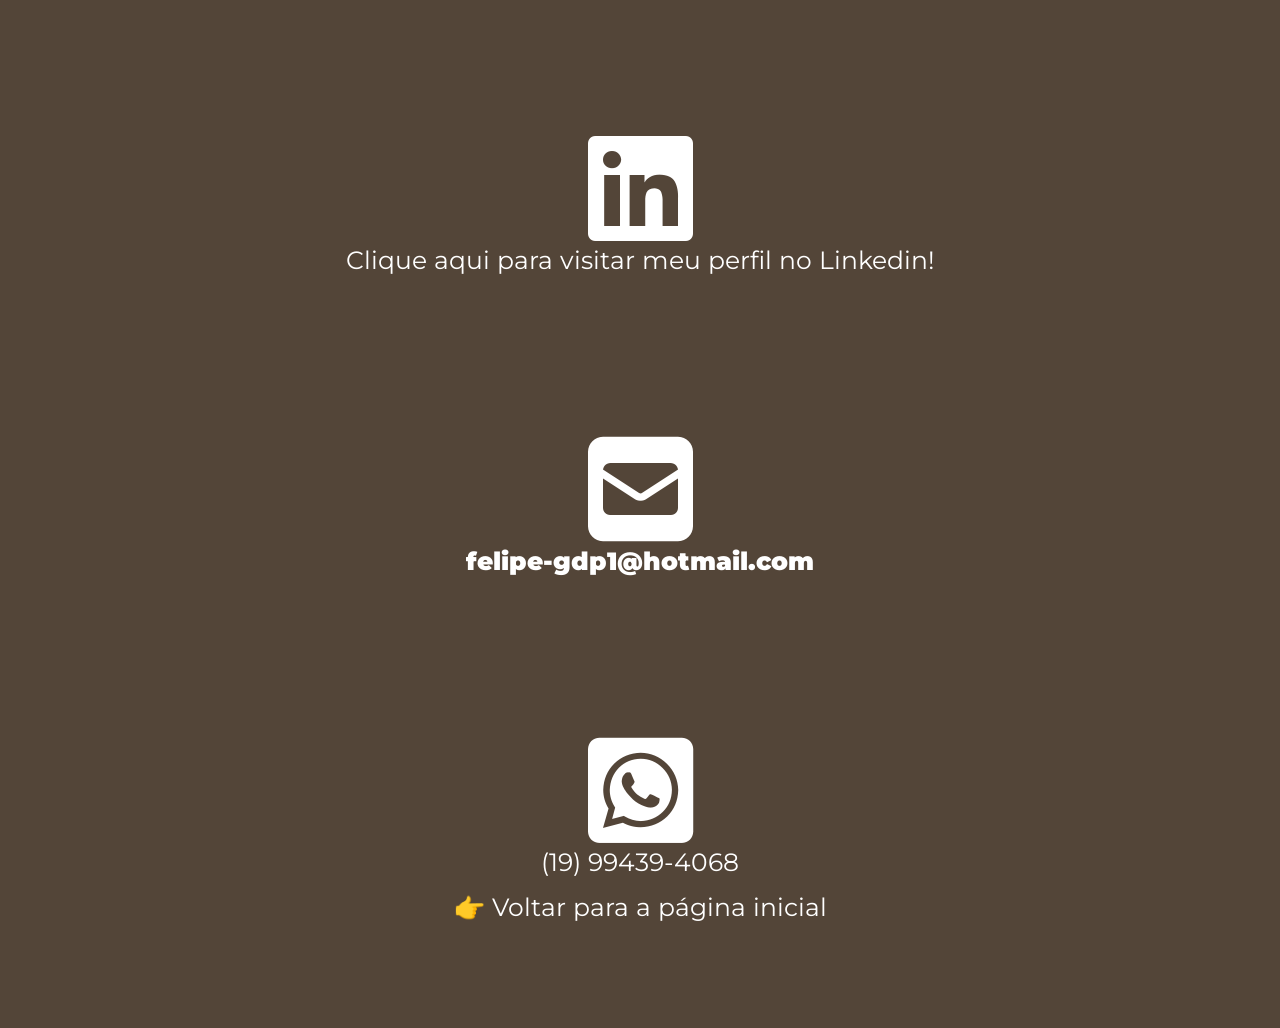
==== commit 8eb3268d: "Alteração de informações da seção 'sobre'" ====
--- a/index.html
+++ b/index.html
@@ -51,10 +51,10 @@
         <div class="container">
             <h1 class="text-center" data-aos="fade-right" data-aos-duration="2000">Olá!</h1>
             <p class="text-center aboutFelipe" data-aos="fade-right" data-aos-duration="3000">
-            Me chamo Felipe Batista de Souza, tenho 22 anos, morador da cidade de Campinas, sou apaixonado por programação e estou à procura de uma primeira oportunidade para atuar na área de desenvolvimento front-end.
+            Me chamo Felipe Batista de Souza, tenho 23 anos, morador da cidade de Campinas, sou apaixonado por programação e estou à procura de uma primeira oportunidade para atuar na área de desenvolvimento front-end.
             </p>
             <p class="text-center aboutFelipe" data-aos="fade-right" data-aos-duration="3000">
-                Atualmente estudo na Universidade Paranaense - Unipar EAD, na qual estou cursando Ciência de dados porém também estudo conteúdos de programação web em algumas plataformas de ensino online. Tenho enorme interesse em aprender diversas tecnologias e total dedicação para colocá-las em prática!
+                Atualmente estudo na Unimetrocamp Wyden, na qual estou cursando Análise e Desenvolvimento de Sistemas e também estudo conteúdos de programação web em algumas plataformas de ensino online pois é a área que quero me especializar. Tenho enorme interesse em aprender diversas tecnologias e total dedicação para colocá-las em prática!
             </p>
             <div class="container text-center" data-aos="fade-right" data-aos-duration="2000">
                 <a href="#technologies">
